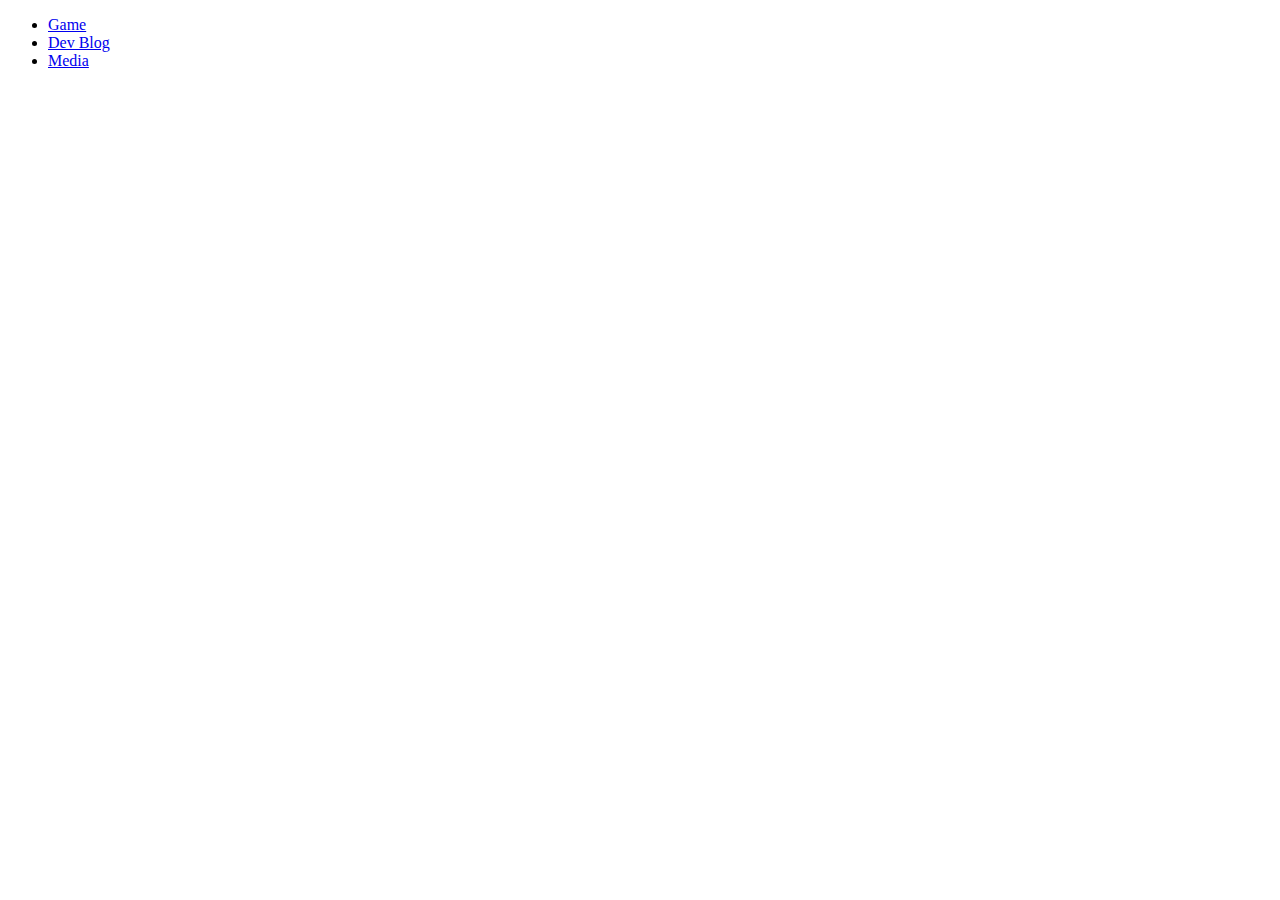
==== index.html @ 692c1bcc "added index.html and bootstrap and nav" ====
<!DOCTYPE html>
<html lang="en">
  <head>
    <meta charset="UTF-8" />
    <meta http-equiv="X-UA-Compatible" content="IE=edge" />
    <meta name="viewport" content="width=device-width, initial-scale=1.0" />
    <link
      href="https://cdn.jsdelivr.net/npm/bootstrap@5.1.3/dist/css/bootstrap.min.css"
      rel="stylesheet"
      integrity="sha384-1BmE4kWBq78iYhFldvKuhfTAU6auU8tT94WrHftjDbrCEXSU1oBoqyl2QvZ6jIW3"
      crossorigin="anonymous"
    />
    <title>Ducheesy</title>
  </head>
  <body>
    <ul class="nav nav-pills nav-fill">
      <li class="nav-item">
        <a class="nav-link active" aria-current="page" href="#">Game</a>
      </li>
      <li class="nav-item">
        <a class="nav-link" href="#">Dev Blog</a>
      </li>
      <li class="nav-item">
        <a class="nav-link" href="#">Media</a>
      </li>
    </ul>
    <script
      src="https://cdn.jsdelivr.net/npm/bootstrap@5.1.3/dist/js/bootstrap.bundle.min.js"
      integrity="sha384-ka7Sk0Gln4gmtz2MlQnikT1wXgYsOg+OMhuP+IlRH9sENBO0LRn5q+8nbTov4+1p"
      crossorigin="anonymous"
    ></script>
  </body>
</html>
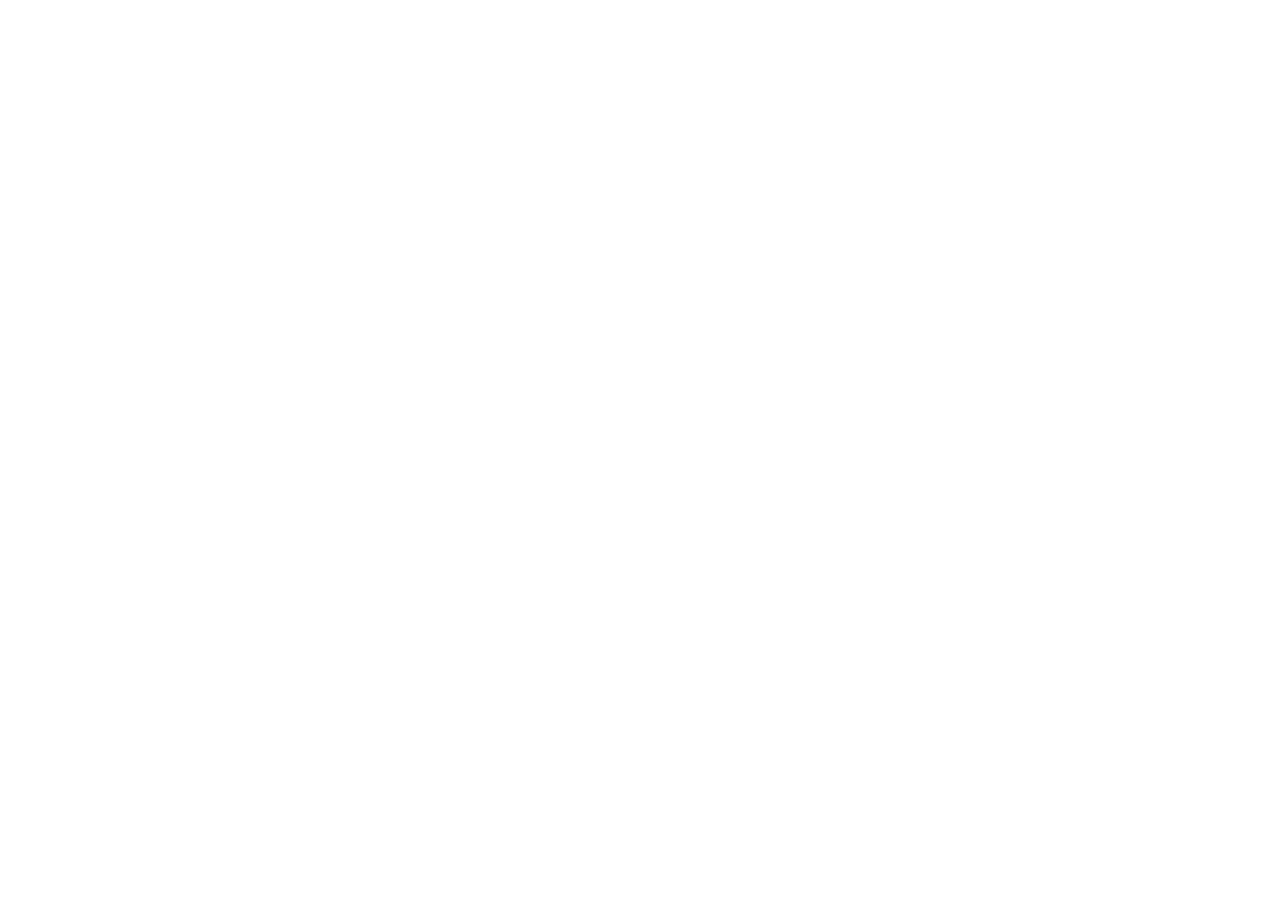
==== commit 46f6edd7: "removed bootstrap" ====
--- a/index.html
+++ b/index.html
@@ -4,30 +4,7 @@
     <meta charset="UTF-8" />
     <meta http-equiv="X-UA-Compatible" content="IE=edge" />
     <meta name="viewport" content="width=device-width, initial-scale=1.0" />
-    <link
-      href="https://cdn.jsdelivr.net/npm/bootstrap@5.1.3/dist/css/bootstrap.min.css"
-      rel="stylesheet"
-      integrity="sha384-1BmE4kWBq78iYhFldvKuhfTAU6auU8tT94WrHftjDbrCEXSU1oBoqyl2QvZ6jIW3"
-      crossorigin="anonymous"
-    />
     <title>Ducheesy</title>
   </head>
-  <body>
-    <ul class="nav nav-pills nav-fill">
-      <li class="nav-item">
-        <a class="nav-link active" aria-current="page" href="#">Game</a>
-      </li>
-      <li class="nav-item">
-        <a class="nav-link" href="#">Dev Blog</a>
-      </li>
-      <li class="nav-item">
-        <a class="nav-link" href="#">Media</a>
-      </li>
-    </ul>
-    <script
-      src="https://cdn.jsdelivr.net/npm/bootstrap@5.1.3/dist/js/bootstrap.bundle.min.js"
-      integrity="sha384-ka7Sk0Gln4gmtz2MlQnikT1wXgYsOg+OMhuP+IlRH9sENBO0LRn5q+8nbTov4+1p"
-      crossorigin="anonymous"
-    ></script>
-  </body>
+  <body></body>
 </html>
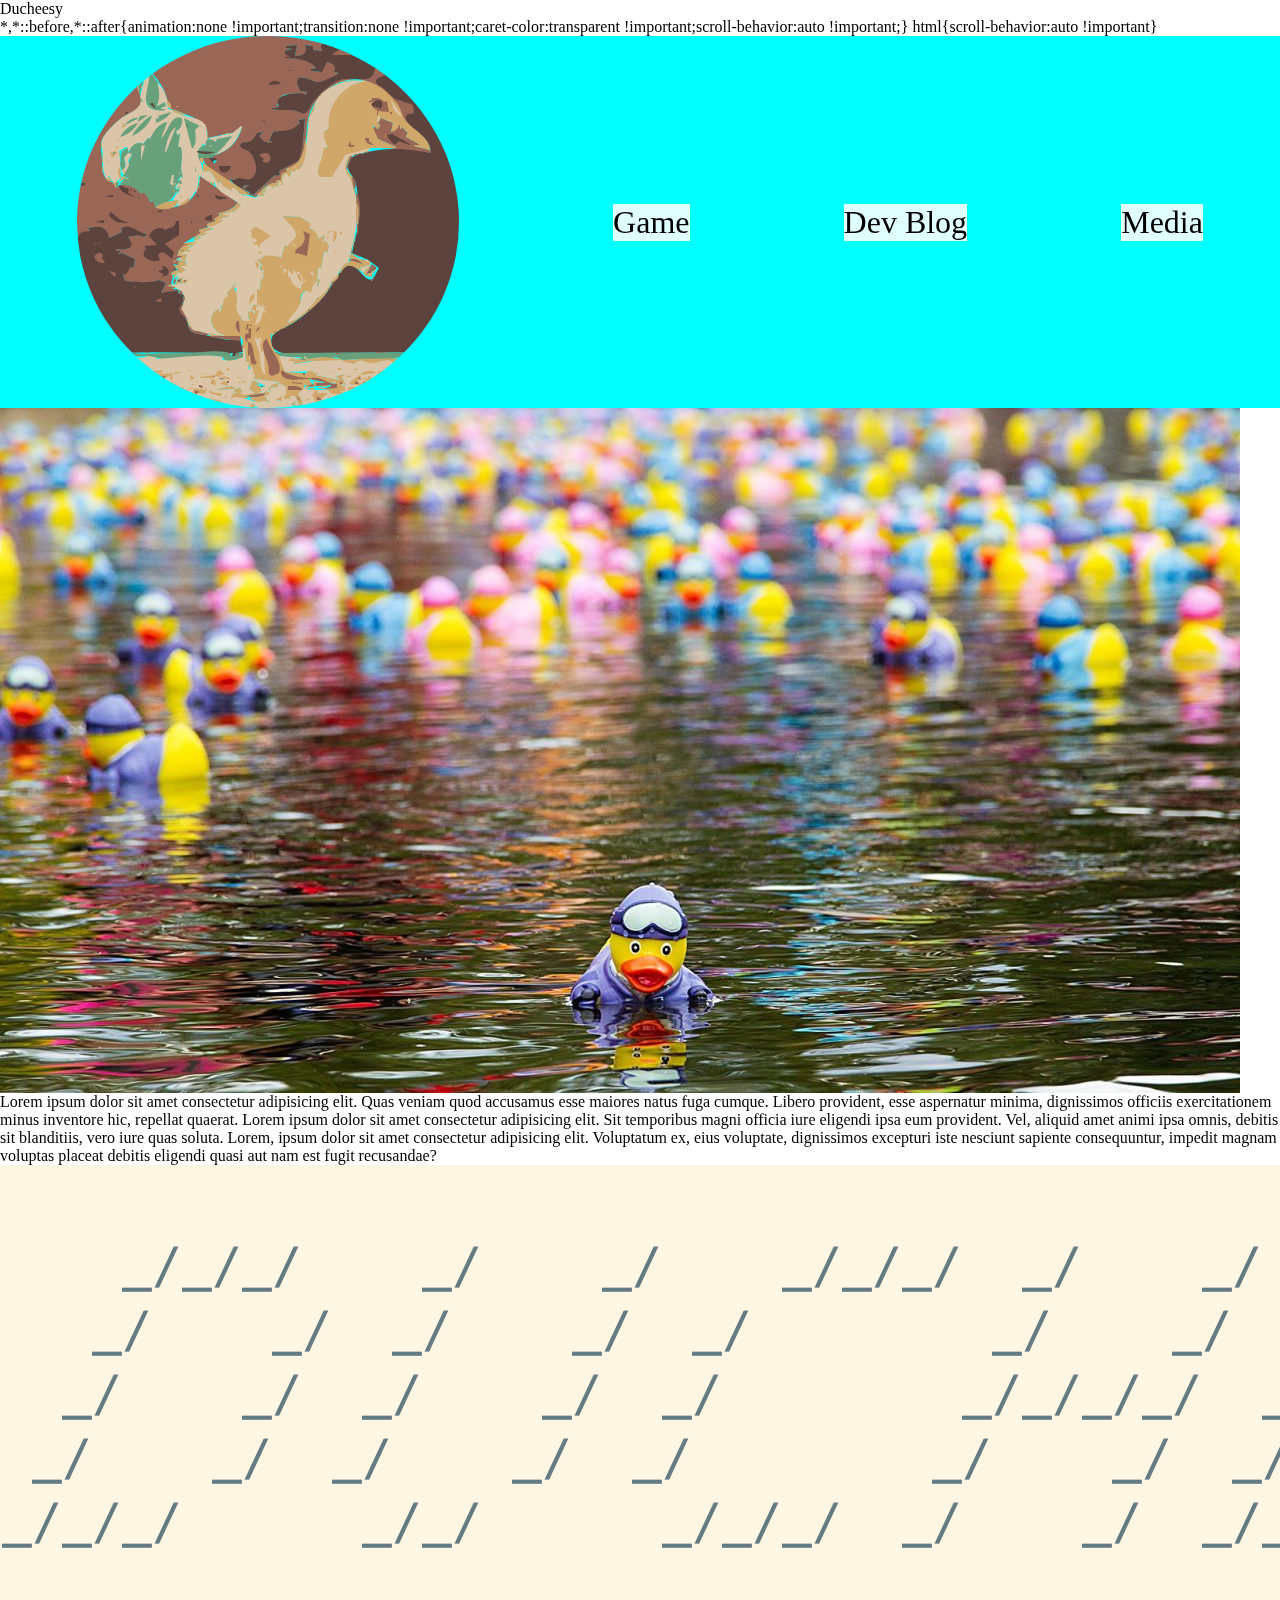
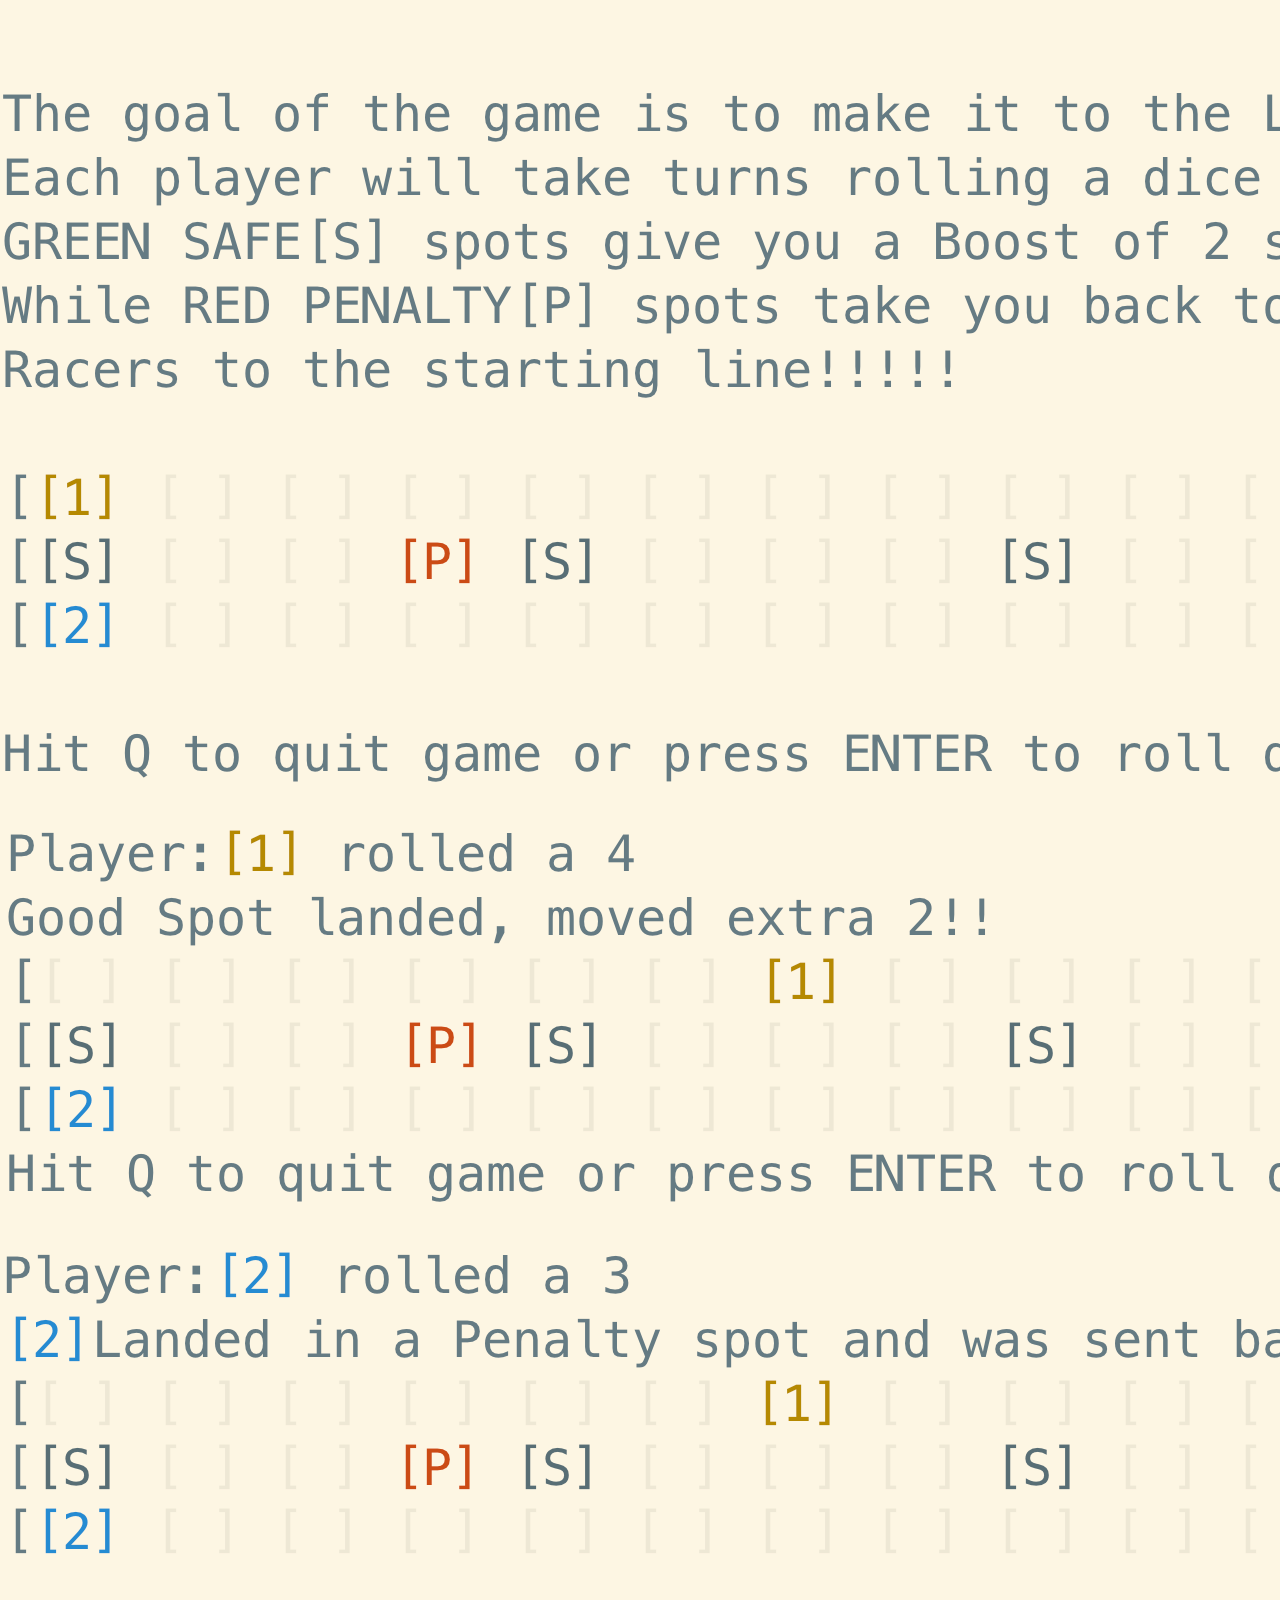
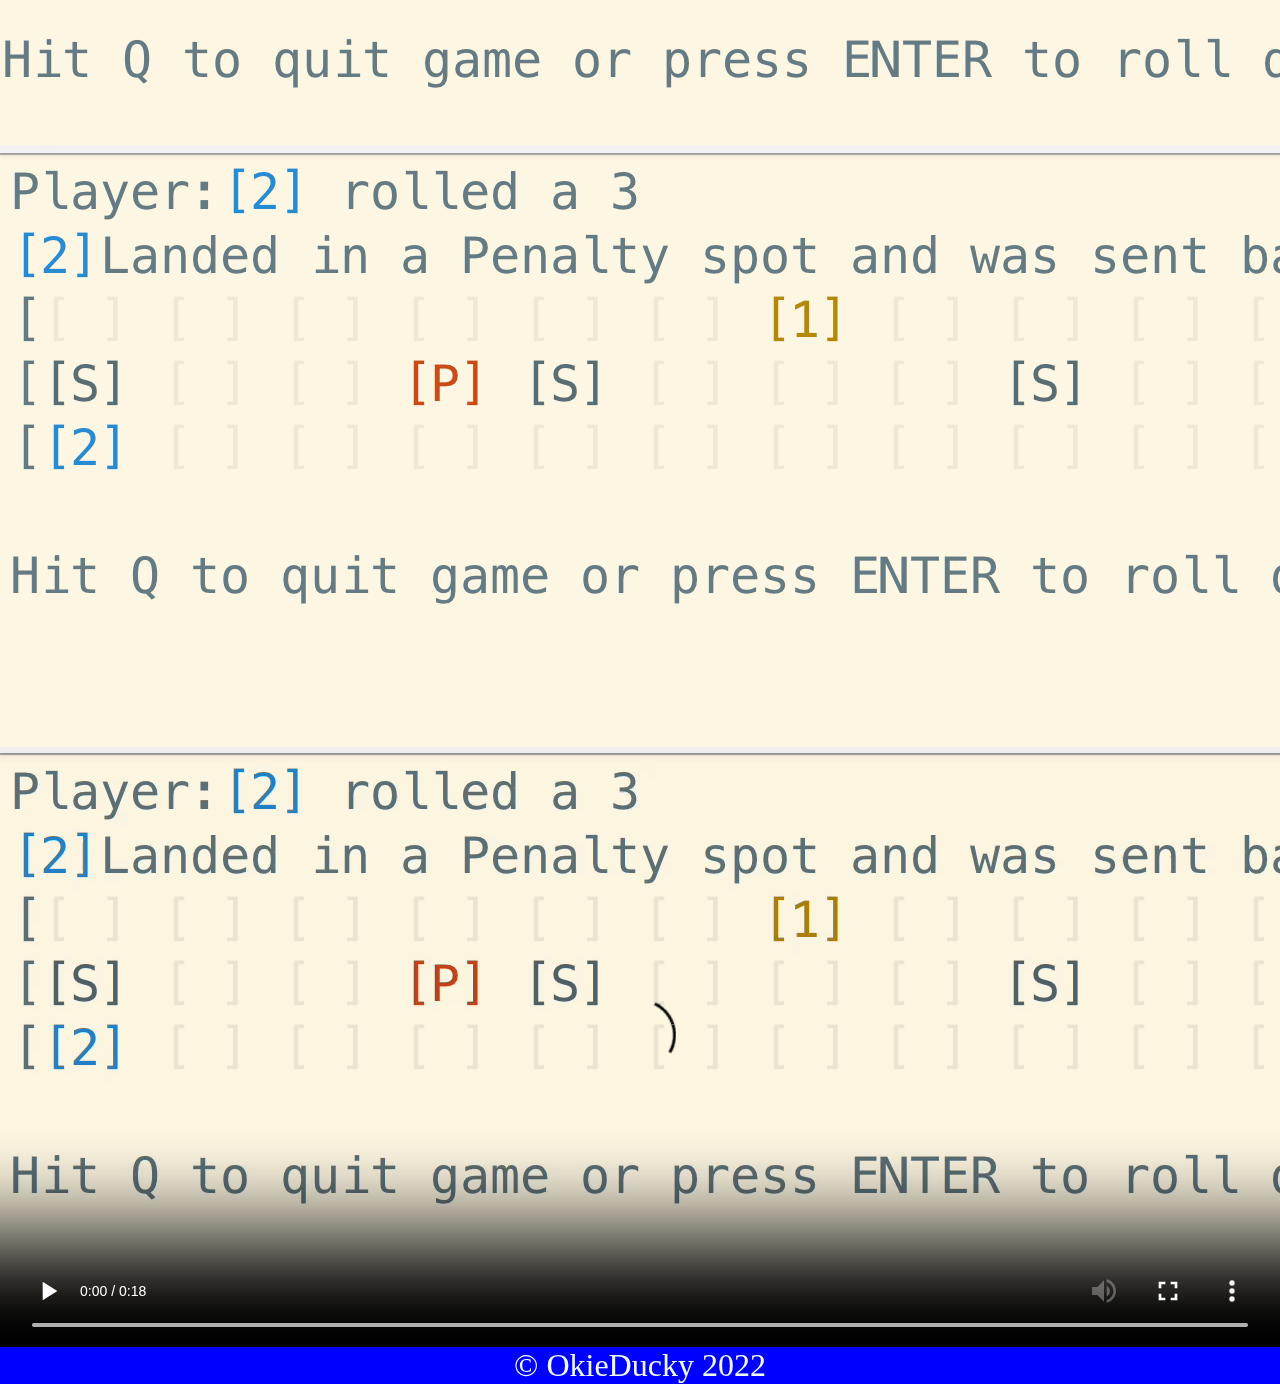
==== commit f014c208: "added hero image, game info, media, and footer sections" ====
--- a/index.html
+++ b/index.html
@@ -5,6 +5,50 @@
     <meta http-equiv="X-UA-Compatible" content="IE=edge" />
     <meta name="viewport" content="width=device-width, initial-scale=1.0" />
     <title>Ducheesy</title>
+    <link rel="stylesheet" href="styles.css" />
   </head>
-  <body></body>
+  <body>
+    <nav>
+      <ol class="nav-items">
+        <li>
+          <img class="logo" src="images/Ducheesy.svg" alt="Ducheesy Logo" />
+        </li>
+        <li class="nav-item"><a href="#"></a> Game</li>
+        <li class="nav-item"><a href="#"></a> Dev Blog</li>
+        <li class="nav-item"><a href="#"></a> Media</li>
+      </ol>
+    </nav>
+    <div>
+      <img src="images/duckrace.jpeg" alt="Duck Swimming in Water" />
+    </div>
+
+    <article>
+      <p>
+        Lorem ipsum dolor sit amet consectetur adipisicing elit. Quas veniam
+        quod accusamus esse maiores natus fuga cumque. Libero provident, esse
+        aspernatur minima, dignissimos officiis exercitationem minus inventore
+        hic, repellat quaerat. Lorem ipsum dolor sit amet consectetur
+        adipisicing elit. Sit temporibus magni officia iure eligendi ipsa eum
+        provident. Vel, aliquid amet animi ipsa omnis, debitis sit blanditiis,
+        vero iure quas soluta. Lorem, ipsum dolor sit amet consectetur
+        adipisicing elit. Voluptatum ex, eius voluptate, dignissimos excepturi
+        iste nesciunt sapiente consequuntur, impedit magnam voluptas placeat
+        debitis eligendi quasi aut nam est fugit recusandae?
+      </p>
+    </article>
+    <section>
+      <img src="images/gameplay1.png" alt="Gameplay 1" />
+      <img src="images/gameplay2.png" alt="Gameplay 2" />
+      <img src="images/gameplay3.png" alt="Gameplay 3" />
+      <img src="images/gameplay4.png" alt="Gameplay 4" />
+    </section>
+    <section>
+      <video src="videos/Ducheesy Demo.mov" type="video/mov" controls>
+        Sorry, your weak browser doesn't support videos.
+      </video>
+    </section>
+    <footer>
+      <p>© OkieDucky 2022</p>
+    </footer>
+  </body>
 </html>
--- a/styles.css
+++ b/styles.css
@@ -0,0 +1,28 @@
+* {
+  margin: 0;
+  padding: 0;
+  display: block;
+}
+
+.logo {
+  border-radius: 50%;
+}
+
+.nav-items {
+  display: flex;
+  justify-content: space-around;
+  align-items: center;
+  background-color: aqua;
+}
+
+.nav-item {
+  font-size: 2em;
+  background-color: lightcyan;
+}
+
+footer {
+  background-color: blue;
+  color: aliceblue;
+  font-size: 2em;
+  text-align: center;
+}
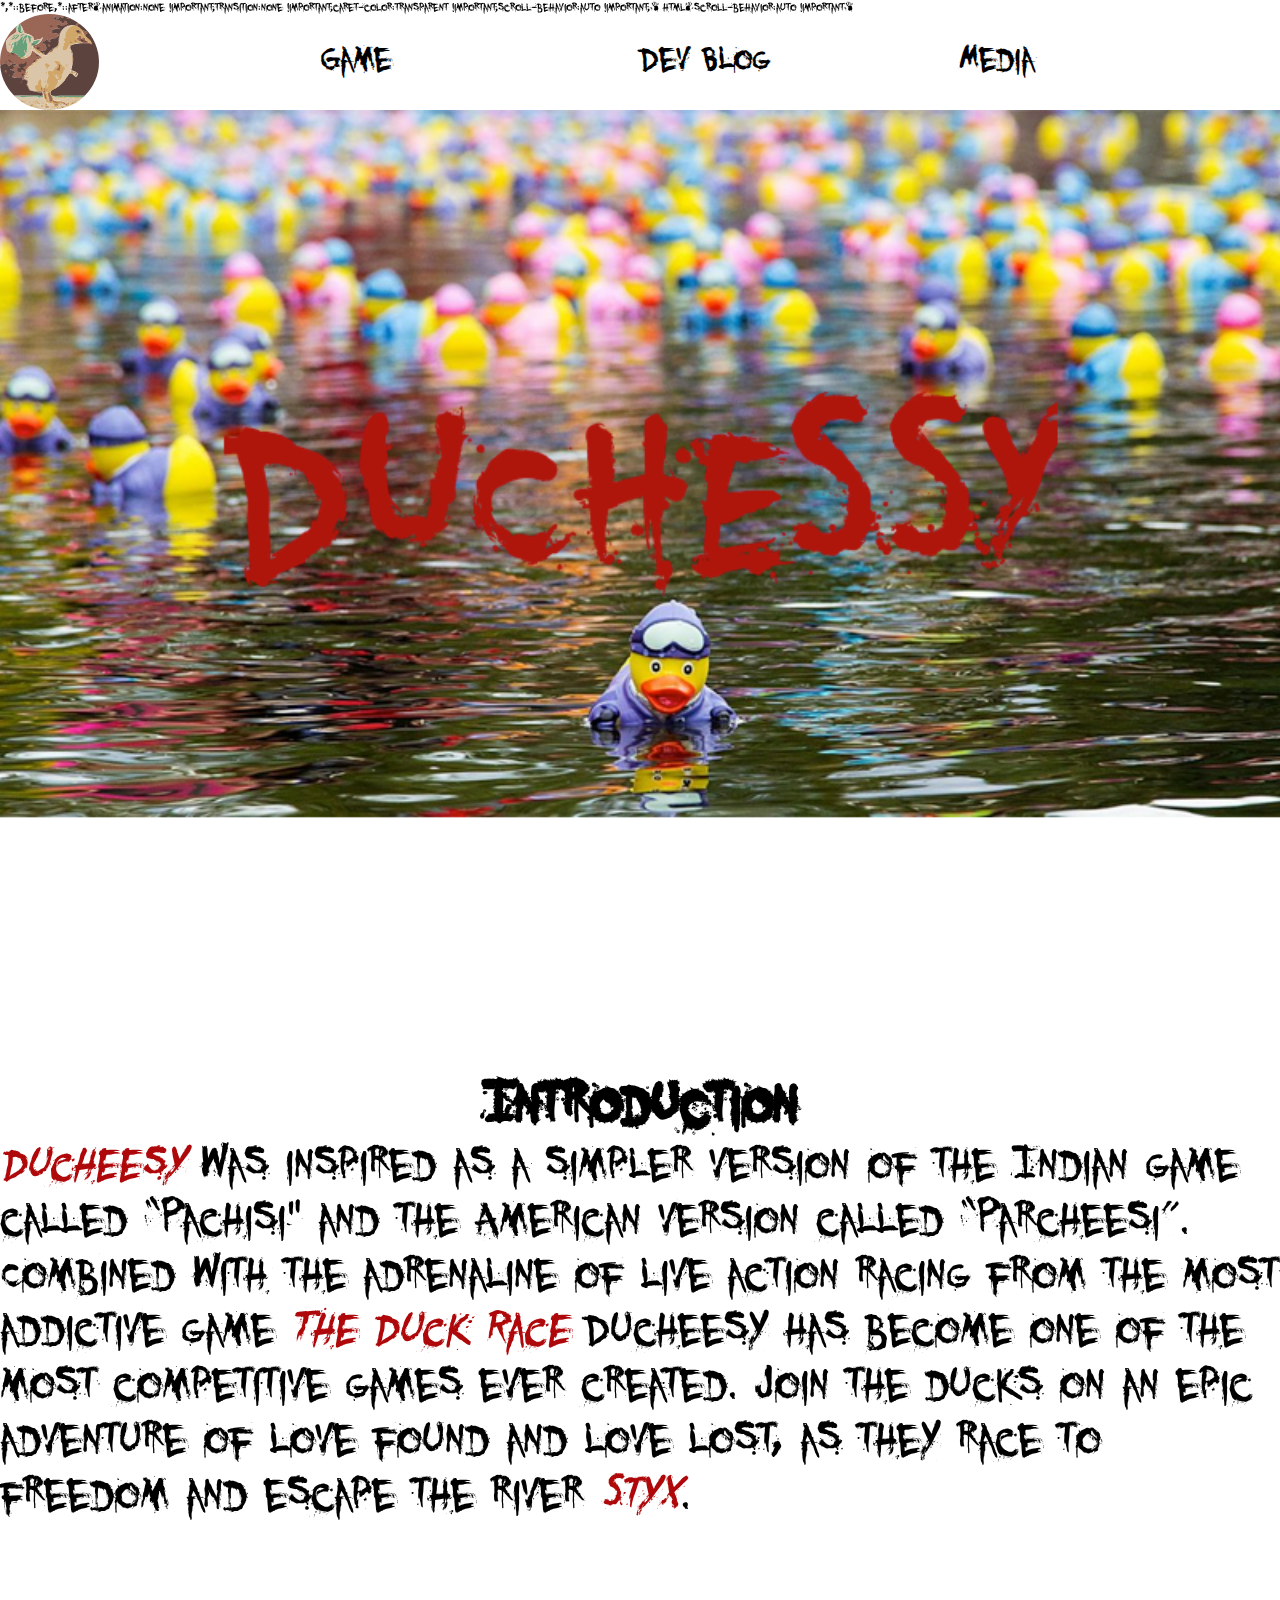
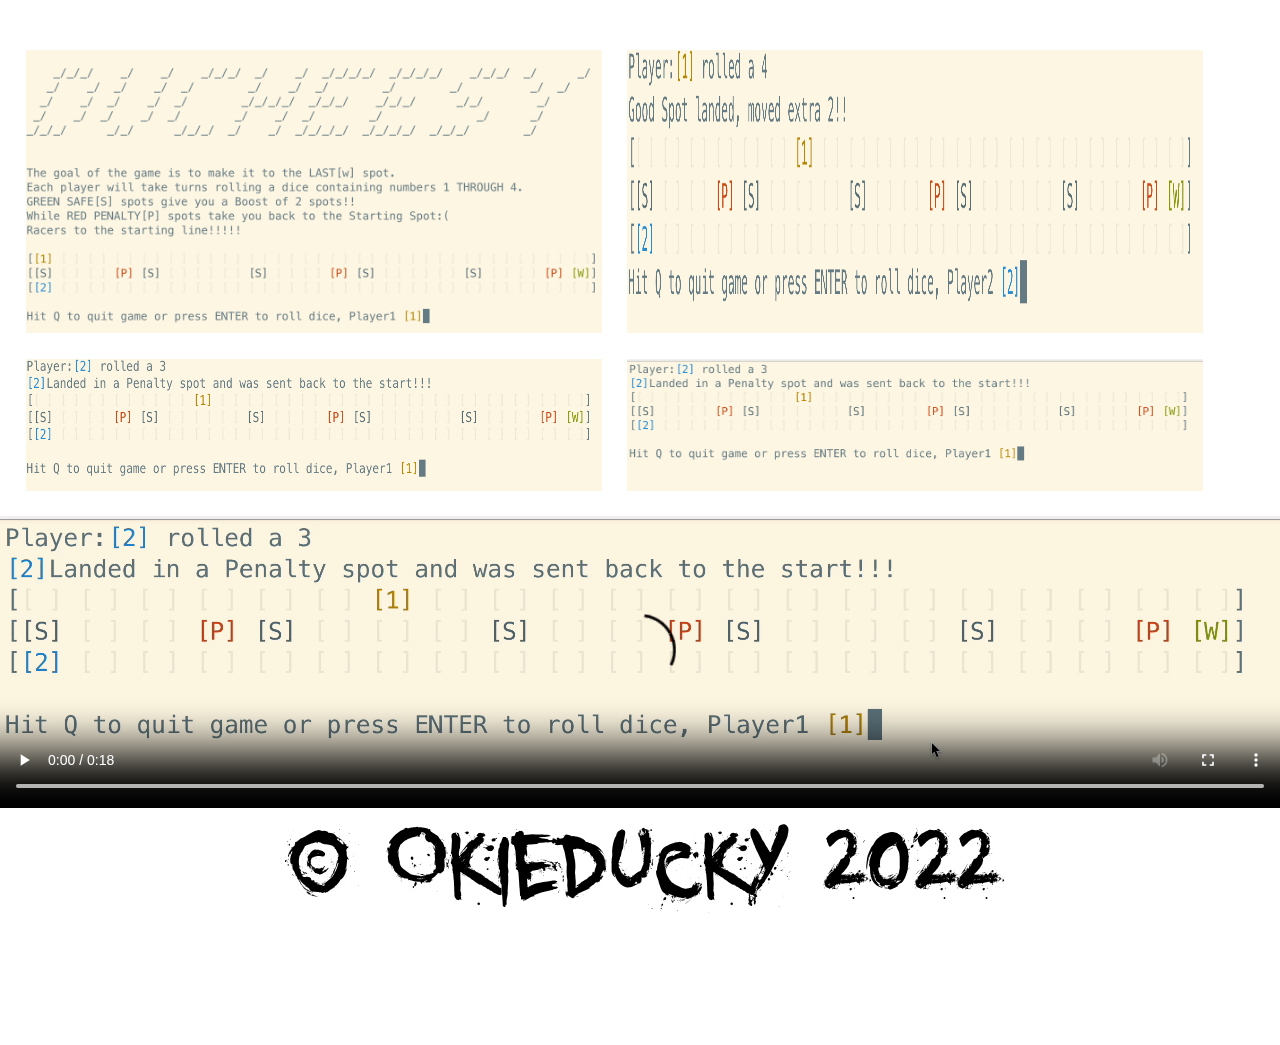
==== commit 175c2b20: "added responsiveness and styling" ====
--- a/index.html
+++ b/index.html
@@ -8,42 +8,42 @@
     <link rel="stylesheet" href="styles.css" />
   </head>
   <body>
-    <nav>
+    <nav class="sticky">
       <ol class="nav-items">
-        <li>
+        <li class="nav-item">
           <img class="logo" src="images/Ducheesy.svg" alt="Ducheesy Logo" />
         </li>
-        <li class="nav-item"><a href="#"></a> Game</li>
-        <li class="nav-item"><a href="#"></a> Dev Blog</li>
-        <li class="nav-item"><a href="#"></a> Media</li>
+        <li class="nav-item nav-item2 shakey"><a href="#game">Game</a></li>
+        <li class="nav-item nav-item3 shakey">
+          <a href="blog.html">Dev Blog</a>
+        </li>
+        <li class="nav-item nav-item4 shakey"><a href="#media">Media</a></li>
       </ol>
     </nav>
     <div>
-      <img src="images/duckrace.jpeg" alt="Duck Swimming in Water" />
+      <img src="images/duckrace.png" alt="Ducks Swimming in Water" />
     </div>
 
-    <article>
+    <article id="game">
+      <h3>Introduction</h3>
       <p>
-        Lorem ipsum dolor sit amet consectetur adipisicing elit. Quas veniam
-        quod accusamus esse maiores natus fuga cumque. Libero provident, esse
-        aspernatur minima, dignissimos officiis exercitationem minus inventore
-        hic, repellat quaerat. Lorem ipsum dolor sit amet consectetur
-        adipisicing elit. Sit temporibus magni officia iure eligendi ipsa eum
-        provident. Vel, aliquid amet animi ipsa omnis, debitis sit blanditiis,
-        vero iure quas soluta. Lorem, ipsum dolor sit amet consectetur
-        adipisicing elit. Voluptatum ex, eius voluptate, dignissimos excepturi
-        iste nesciunt sapiente consequuntur, impedit magnam voluptas placeat
-        debitis eligendi quasi aut nam est fugit recusandae?
+        <em>Ducheesy</em> was inspired as a simpler version of the Indian game
+        called “Pachisi" and the American version called “Parcheesi”. Combined
+        with the adrenaline of live action racing from the most addictive game
+        <em>The Duck Race</em> Ducheesy has become one of the most competitive
+        games ever created. Join the ducks on an epic adventure of love found
+        and love lost, as they race to freedom and escape the river
+        <em>Styx</em>.
       </p>
     </article>
-    <section>
-      <img src="images/gameplay1.png" alt="Gameplay 1" />
-      <img src="images/gameplay2.png" alt="Gameplay 2" />
-      <img src="images/gameplay3.png" alt="Gameplay 3" />
-      <img src="images/gameplay4.png" alt="Gameplay 4" />
-    </section>
-    <section>
-      <video src="videos/Ducheesy Demo.mov" type="video/mov" controls>
+    <section id="media">
+      <ol class="media_images">
+        <img src="images/gameplay1.png" class="images" alt="Gameplay 1" />
+        <img src="images/gameplay2.png" class="images" alt="Gameplay 2" />
+        <img src="images/gameplay3.png" class="images" alt="Gameplay 3" />
+        <img src="images/gameplay4.png" class="images" alt="Gameplay 4" />
+      </ol>
+      <video src="videos/Ducheesy Demo.mov" type="video/mov" controls autoplay>
         Sorry, your weak browser doesn't support videos.
       </video>
     </section>
--- a/styles.css
+++ b/styles.css
@@ -1,28 +1,156 @@
+@font-face {
+  font-family: "murder";
+  src: url("fonts/youmurdererbb_reg.ttf") format("truetype");
+}
+
+.shakey {
+  position: absolute;
+  top: 50%;
+  left: 50%;
+}
+
+.shakey:hover a {
+  animation: shake 0.8s;
+}
+
+@keyframes shake {
+  0% {
+    transform: translateX(0);
+  }
+  15% {
+    transform: translateX(0.1em);
+  }
+  30% {
+    transform: translate(-0.1em);
+  }
+  45% {
+    transform: translateX(0em);
+  }
+  60% {
+    transform: translateX(0.1em);
+  }
+  75% {
+    transform: translateX(-0.1em);
+  }
+  100% {
+    transform: translateX(0em);
+  }
+}
+
+em {
+  display: inline;
+  color: var(--bloody);
+}
+
+:root {
+  --bloody: #ae080a;
+}
+
 * {
   margin: 0;
   padding: 0;
   display: block;
+  font-family: "murder";
 }
 
 .logo {
   border-radius: 50%;
+  max-height: 2em;
 }
 
 .nav-items {
   display: flex;
-  justify-content: space-around;
-  align-items: center;
-  background-color: aqua;
+  position: relative;
+}
+
+.media_images {
+  display: flex;
+  flex-wrap: wrap;
+}
+
+.images {
+  width: 45%;
+  padding-left: 2%;
+  padding-bottom: 2%;
+}
+
+.sticky {
+  background-color: #ffffff;
+  position: sticky;
+  top: 0;
+}
+
+img {
+  width: 100%;
+  height: auto;
+}
+
+video {
+  width: 100%;
+  height: auto;
+}
+
+title {
+  display: none;
 }
 
 .nav-item {
-  font-size: 2em;
-  background-color: lightcyan;
+  font-size: 3em;
+}
+
+.nav-item2 {
+  left: 25%;
+  top: 25%;
+}
+
+.nav-item3 {
+  left: 50%;
+  top: 25%;
+}
+
+.nav-item4 {
+  left: 75%;
+  top: 25%;
+}
+
+a {
+  color: black;
+  text-decoration: none;
 }
 
 footer {
-  background-color: blue;
-  color: aliceblue;
   font-size: 2em;
   text-align: center;
 }
+
+p {
+  font-size: 4em;
+  padding-bottom: 10%;
+}
+
+h1 {
+  font-size: 5em;
+}
+
+h3 {
+  font-size: 5em;
+  text-align: center;
+}
+
+@media only screen and (max-width: 768px) {
+  .images {
+    width: 100%;
+  }
+
+  p {
+    font-size: 2em;
+  }
+
+  .nav-item {
+    font-size: 2em;
+  }
+
+  footer {
+    font-size: 1em;
+  }
+}
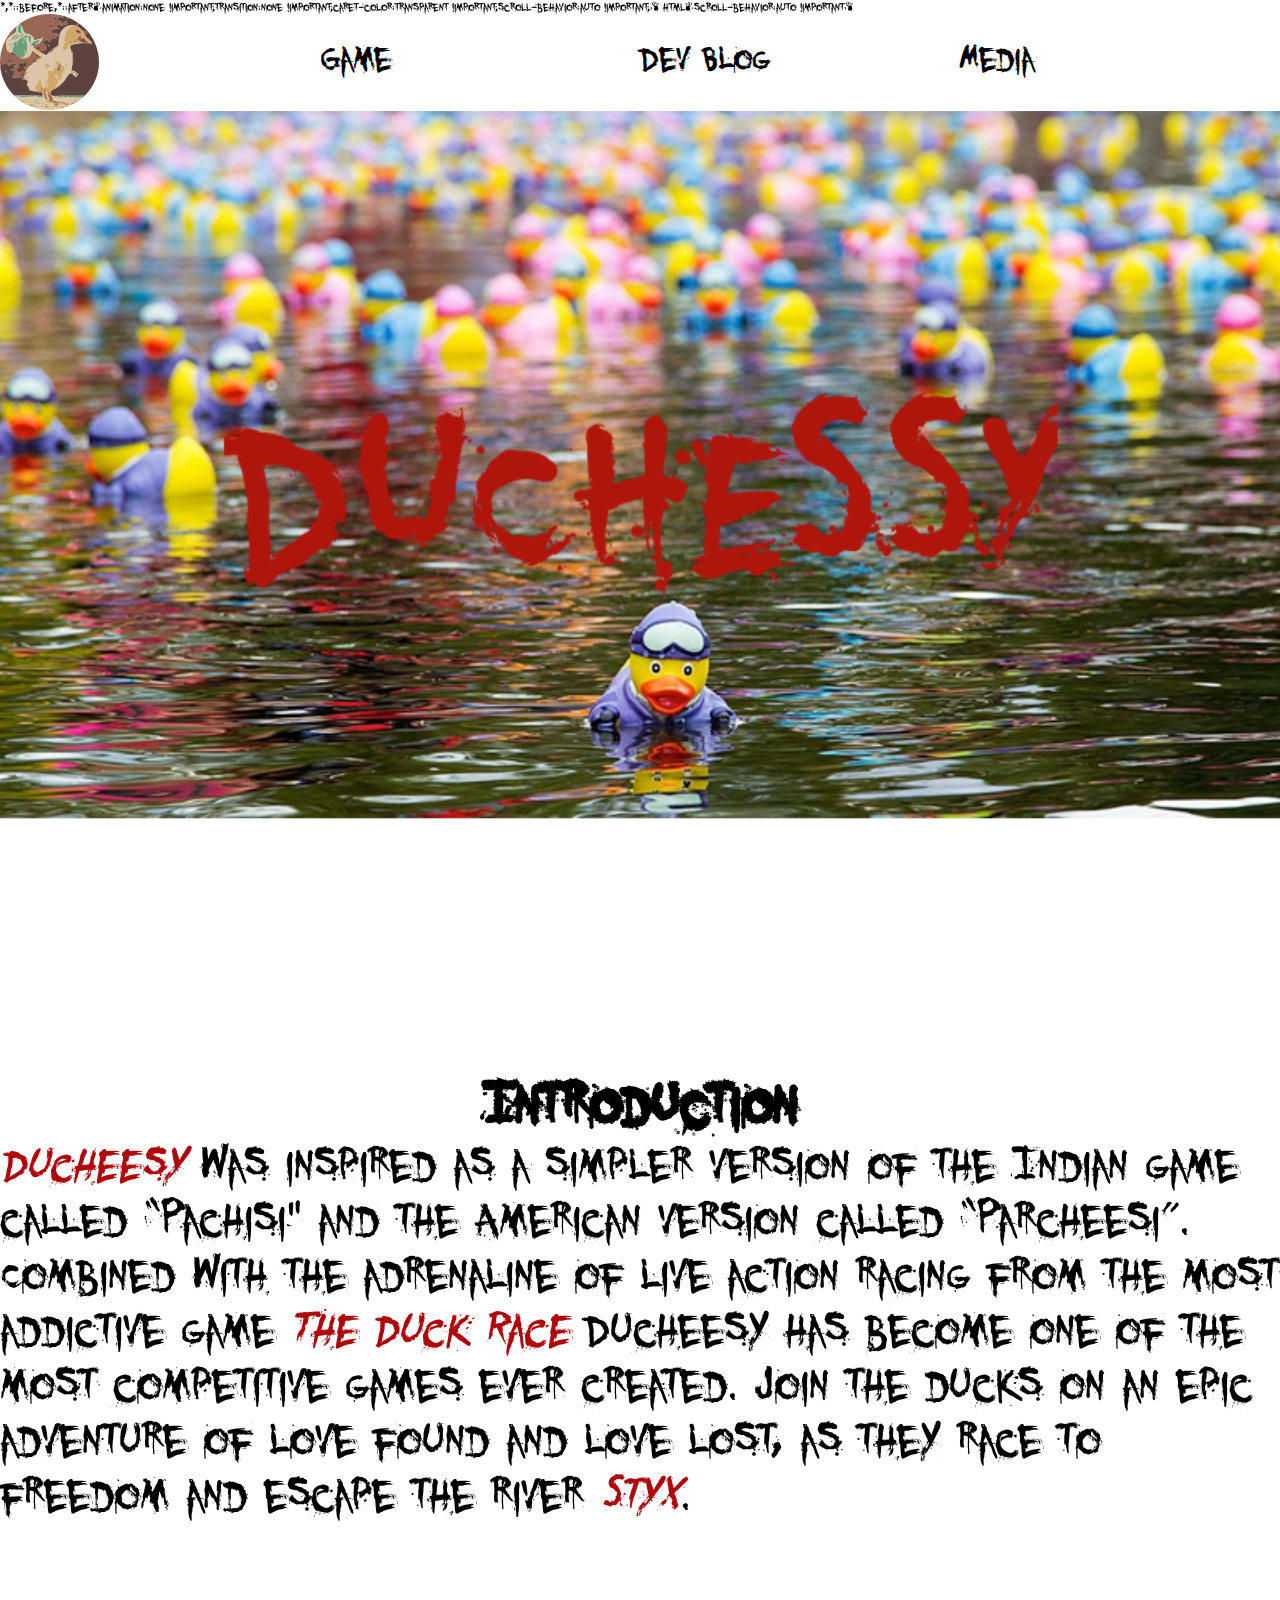
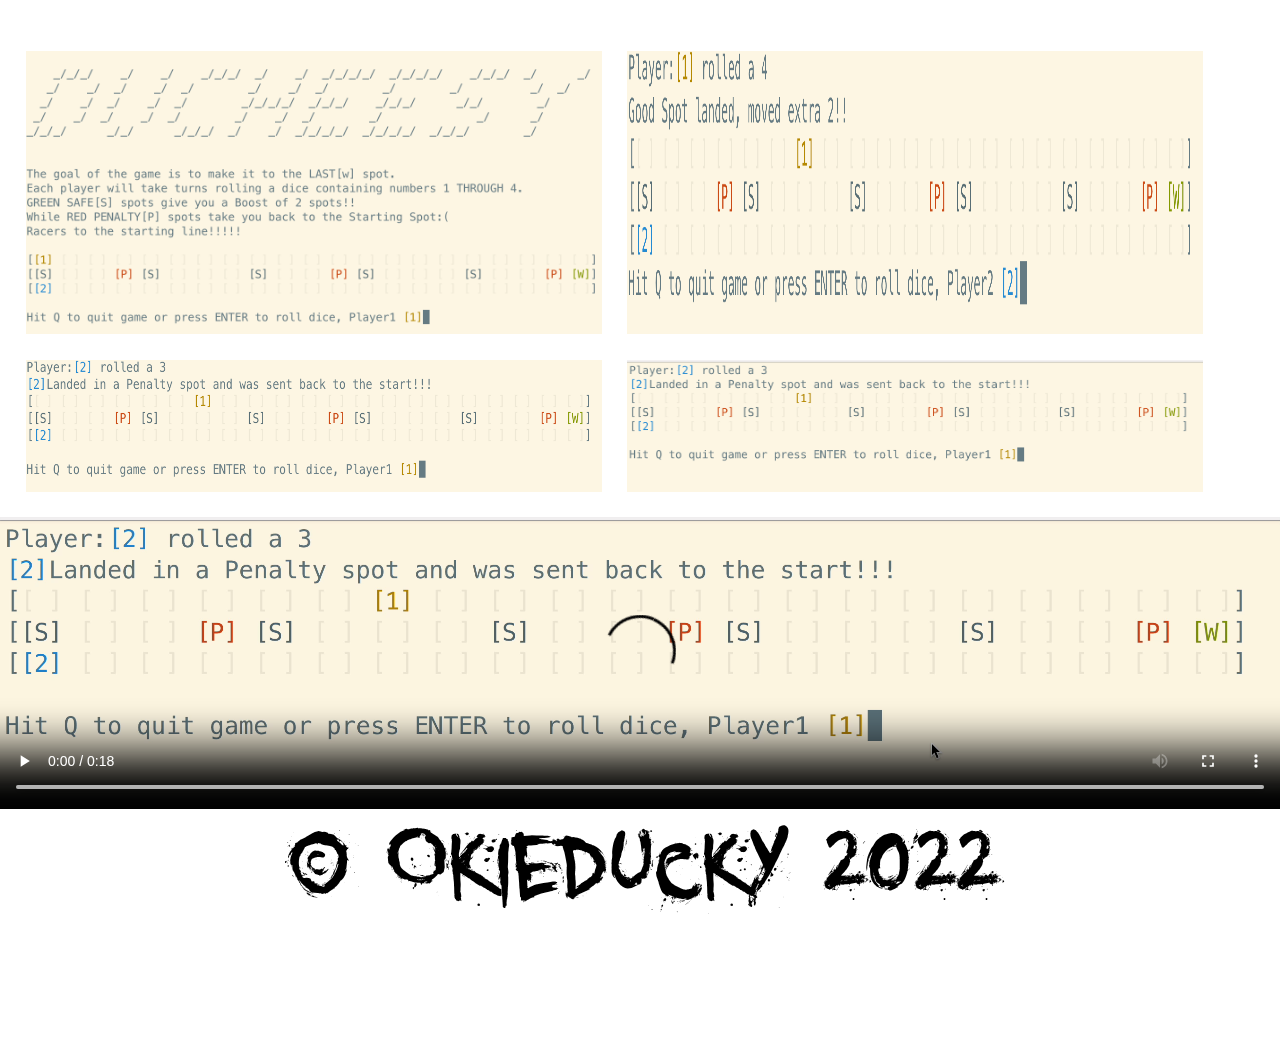
==== commit c97bb2f8: "added audio via iframe" ====
--- a/index.html
+++ b/index.html
@@ -20,6 +20,15 @@
         <li class="nav-item nav-item4 shakey"><a href="#media">Media</a></li>
       </ol>
     </nav>
+    <iframe
+      width="1"
+      height="1"
+      src="https://www.youtube.com/embed/5etyYdRRCBo?autoplay=1"
+      title="YouTube video player"
+      frameborder="0"
+      allow="accelerometer; autoplay; clipboard-write; encrypted-media; gyroscope; picture-in-picture"
+      allowfullscreen
+    ></iframe>
     <div>
       <img src="images/duckrace.png" alt="Ducks Swimming in Water" />
     </div>
@@ -47,6 +56,7 @@
         Sorry, your weak browser doesn't support videos.
       </video>
     </section>
+
     <footer>
       <p>© OkieDucky 2022</p>
     </footer>
